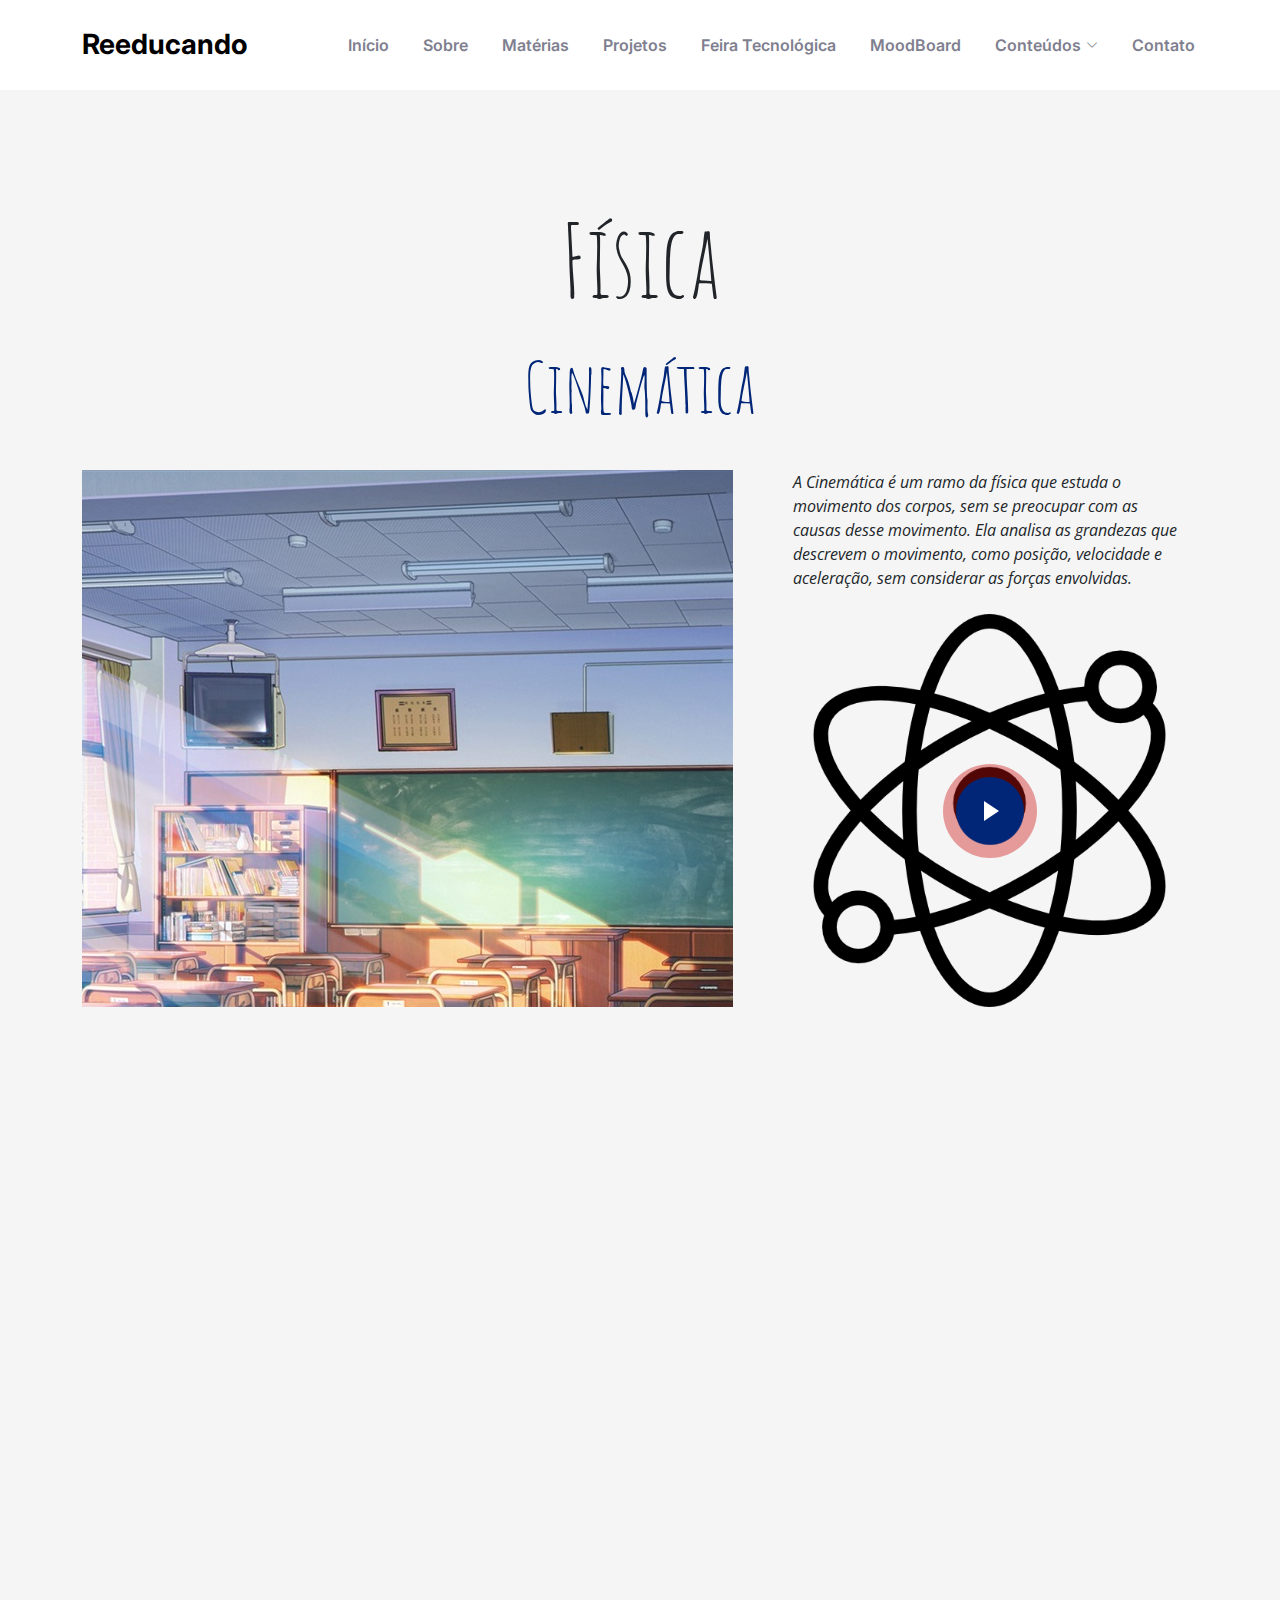
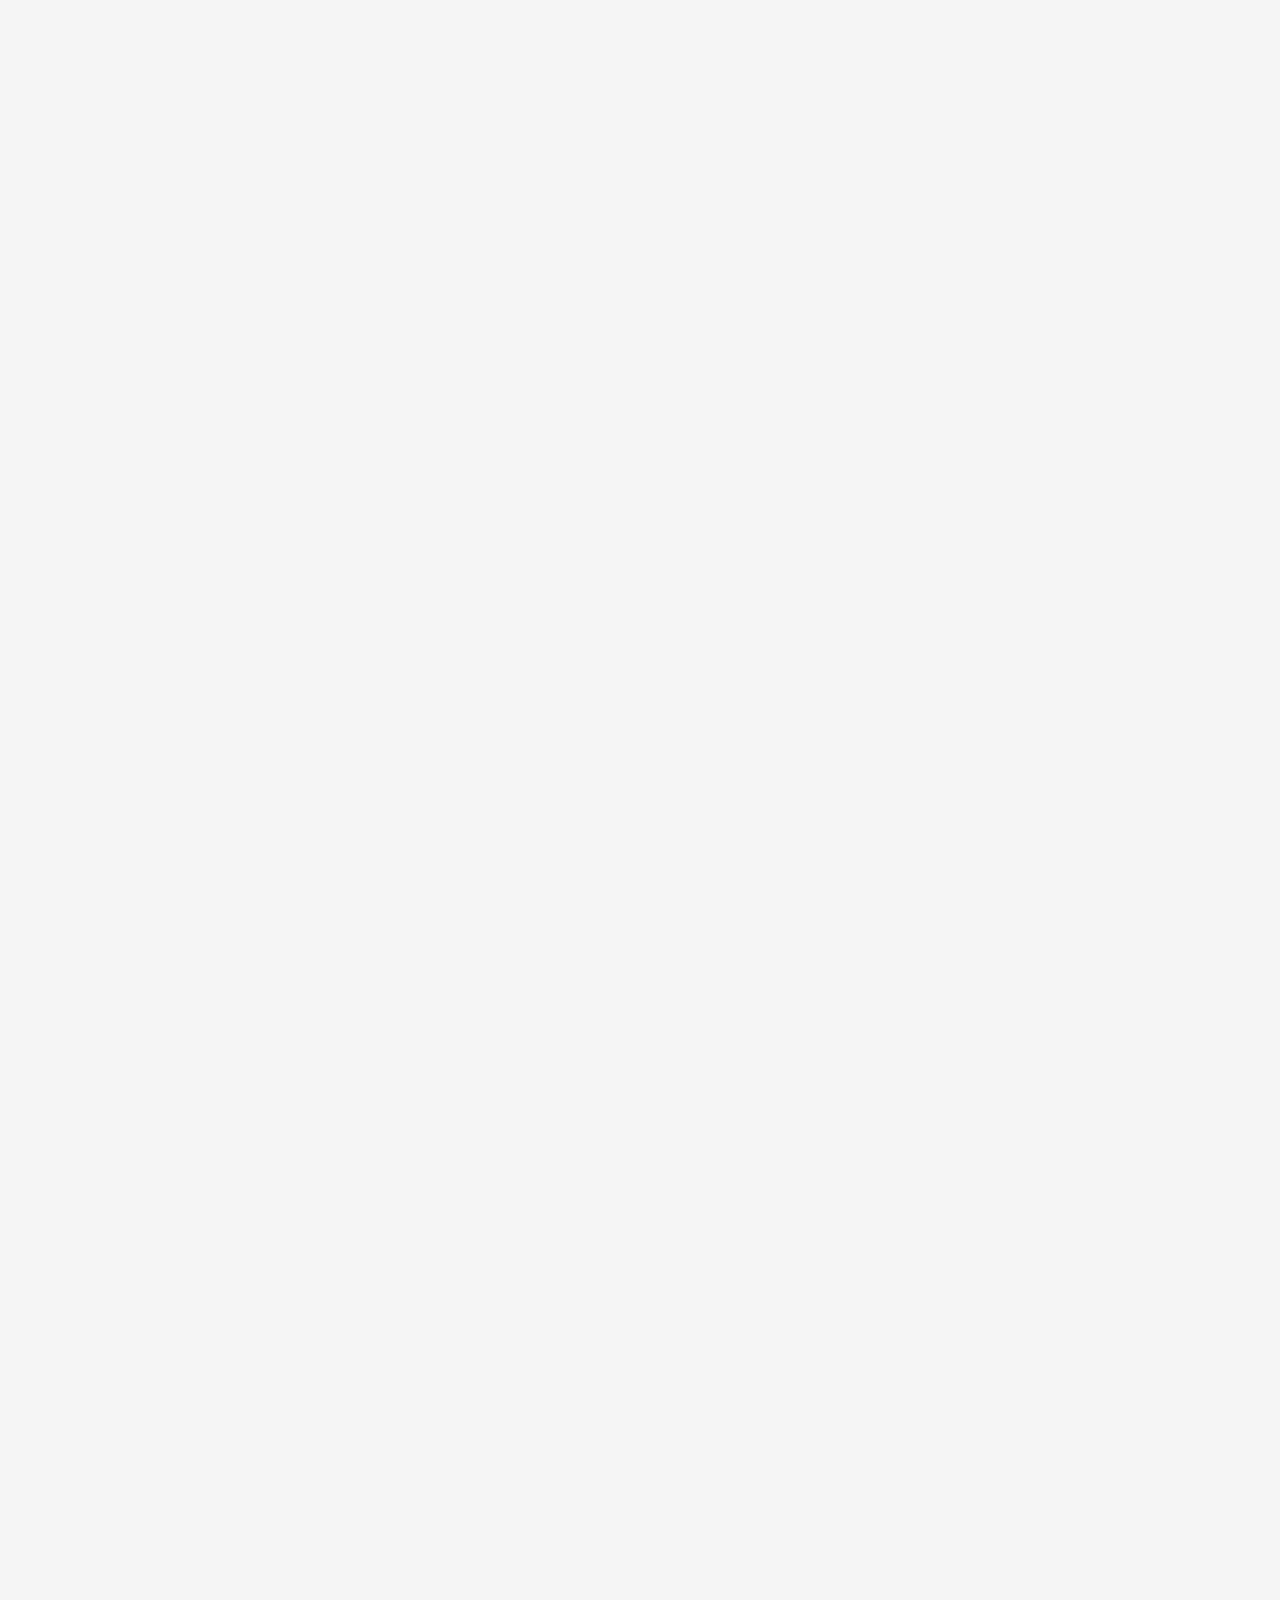
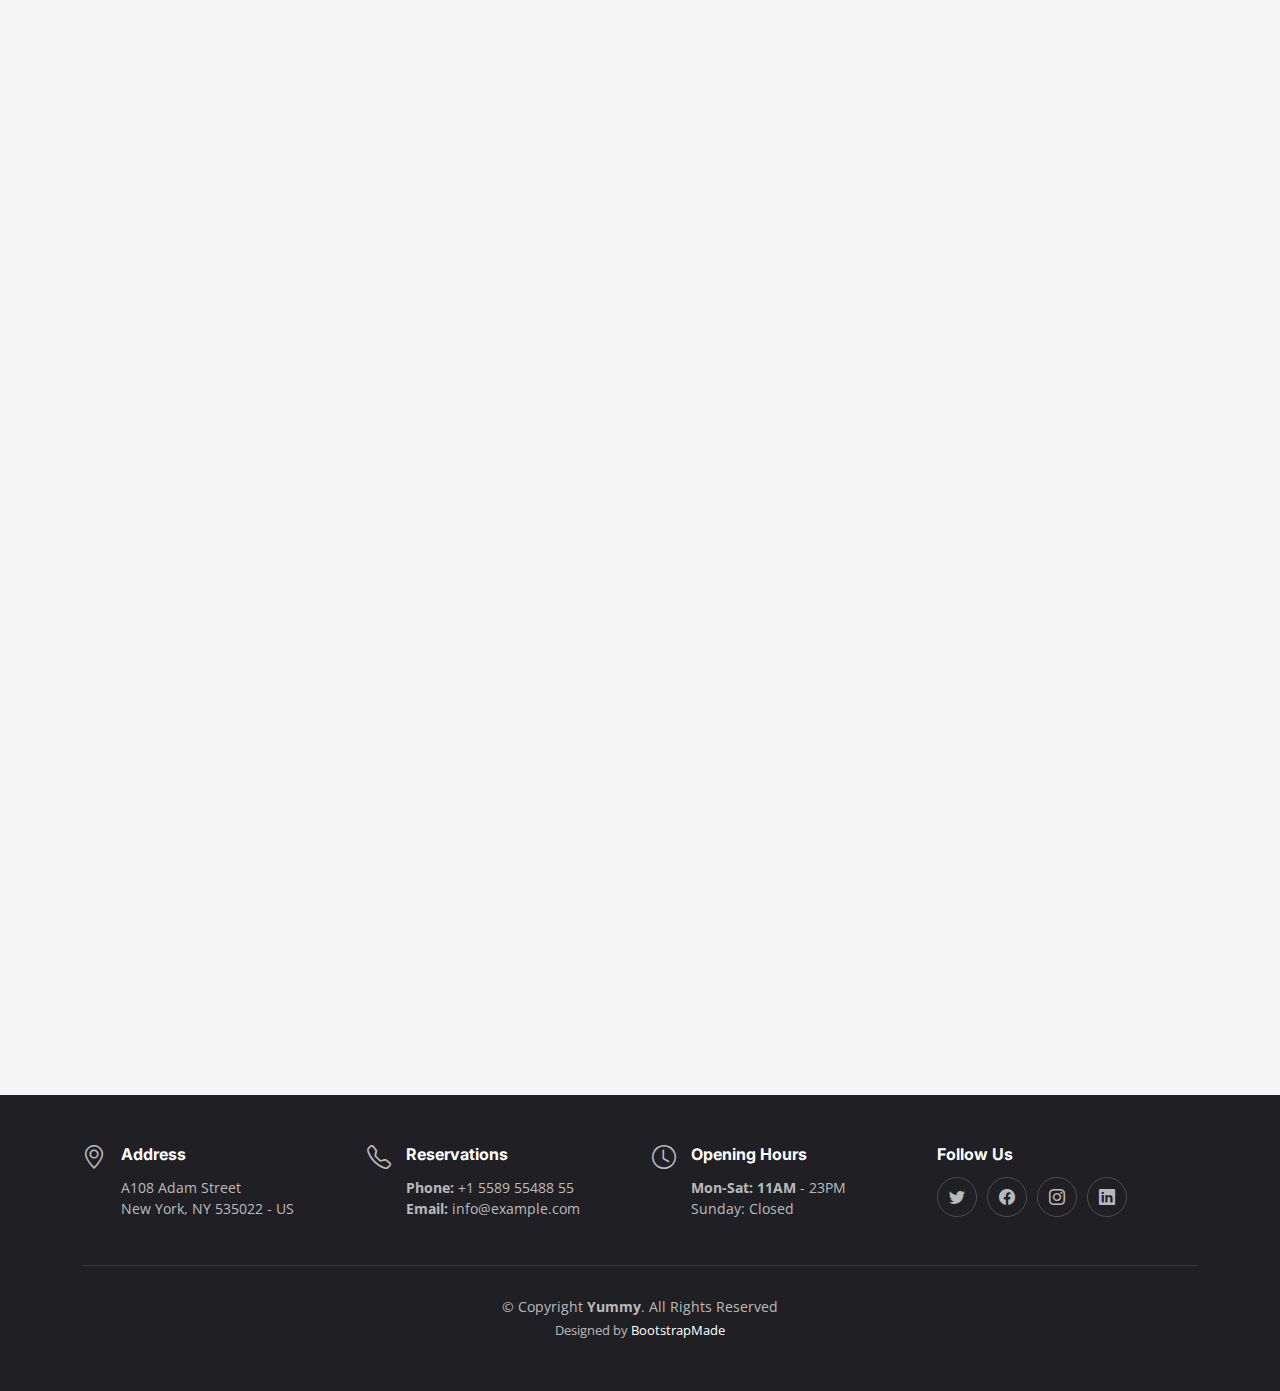
==== fisica.html @ a3c40eb8 "Add files via upload" ====
<!DOCTYPE html>
<html lang="pt-br">

<head>
  <meta charset="utf-8">
  <meta content="width=device-width, initial-scale=1.0" name="viewport">

  <title>Física</title>
  <meta content="" name="description">
  <meta content="" name="keywords">

  <!-- Favicons -->
  <link href="assets/img/favicon.png" rel="icon">
  <link href="assets/img/apple-touch-icon.png" rel="apple-touch-icon">

  <!-- Google Fonts -->
  <link rel="preconnect" href="https://fonts.googleapis.com">
  <link rel="preconnect" href="https://fonts.gstatic.com" crossorigin>
  <link href="https://fonts.google.com/specimen/Inter?query=inter" rel="stylesheet">
  <link href="https://fonts.googleapis.com/css2?family=Open+Sans:ital,wght@0,300;0,400;0,500;0,600;0,700;1,300;1,400;1,600;1,700&family=Amatic+SC:ital,wght@0,300;0,400;0,500;0,600;0,700;1,300;1,400;1,500;1,600;1,700&family=Inter:ital,wght@0,300;0,400;0,500;0,600;0,700;1,300;1,400;1,500;1,600;1,700&display=swap" rel="stylesheet">

  <!-- Vendor CSS Files -->
  <link href="assets/vendor/bootstrap/css/bootstrap.min.css" rel="stylesheet">
  <link href="assets/vendor/bootstrap-icons/bootstrap-icons.css" rel="stylesheet">
  <link href="assets/vendor/aos/aos.css" rel="stylesheet">
  <link href="assets/vendor/glightbox/css/glightbox.min.css" rel="stylesheet">
  <link href="assets/vendor/swiper/swiper-bundle.min.css" rel="stylesheet">

  <!-- Template Main CSS File -->
  <link href="assets/css/main.css" rel="stylesheet">

  <!-- =======================================================
  * Template Name: Yummy
  * Updated: Sep 18 2023 with Bootstrap v5.3.2
  * Template URL: https://bootstrapmade.com/yummy-bootstrap-restaurant-website-template/
  * Author: BootstrapMade.com
  * License: https://bootstrapmade.com/license/
  ======================================================== -->
</head>

<body>

  <!-- ======= Header ======= -->
  <header id="header" class="header fixed-top d-flex align-items-center">
    <div class="container d-flex align-items-center justify-content-between">

      <a href="index.html" class="logo d-flex align-items-center me-auto me-lg-0">
        <!-- Uncomment the line below if you also wish to use an image logo -->
        <!-- <img src="assets/img/logo.png" alt=""> -->
        <h1>Reeducando</h1>
      </a>

      <nav id="navbar" class="navbar">
        <ul>
          <li><a href="index.html">Início</a></li>
          <li><a href="index.html">Sobre</a></li>
          <li><a href="index.html">Matérias</a></li>
          <li><a href="index.html">Projetos</a></li>
          <li><a href="index.html">Feira Tecnológica</a></li>
          <li><a href="index.html">MoodBoard</a></li>
          <li class="dropdown"><a href="#"><span>Conteúdos</span> <i class="bi bi-chevron-down dropdown-indicator"></i></a>
            <ul>
              <li class="dropdown"><a href="#"><span>Humanas</span> <i class="bi bi-chevron-down dropdown-indicator"></i></a>
                <ul>
                  <li><a href="#">Língua Portuguesa</a></li>
                  <li><a href="#">História</a></li>
                  <li><a href="#">Geografia</a></li>
                  <li><a href="#">Biologia</a></li>
                </ul>
              </li>
              <li class="dropdown"><a href="#"><span>Exatas</span> <i class="bi bi-chevron-down dropdown-indicator"></i></a>
                <ul>
                  <li><a href="matematica.html">Matemática</a></li>
                  <li><a href="fisica.html">Física</a></li>
                  <li><a href="quimica.html">Química</a></li>
                </ul>
              </li>
            </ul>
          </li>
          <li><a href="#contact">Contato</a></li>
        </ul>
      </nav><!-- .navbar -->

    </div>
  </header><!-- End Header -->

  <main id="main">

    <!-- ======= Breadcrumbs ======= -->
    <div class="breadcrumbs">
      <div class="container">

            <section id="about" class="about">
              <div class="container" data-aos="fade-up">
                <p class="texto">Física</p>
                  <p class="textoh2">Cinemática</p>
                <div class="section-header">

                </div>
        
                <div class="row gy-4">
                  <div class="col-lg-7 position-relative about-img" style="background-image: url(assets/img/about.jpg) ;" data-aos="fade-up" data-aos-delay="150">
                  </div>
                  <div class="col-lg-5 d-flex align-items-end" data-aos="fade-up" data-aos-delay="300">
                    <div class="content ps-0 ps-lg-5">
                      <p class="fst-italic">
                        A Cinemática é um ramo da física que estuda o movimento dos corpos, sem se preocupar com as causas desse movimento. Ela analisa as grandezas que descrevem o movimento, como posição, velocidade e aceleração, sem considerar as forças envolvidas.                      </p>
        
                      <div class="position-relative mt-4">
                        <img src="assets/img/icon/fisica.png" class="img-fluid" alt="">
                        <a href="https://www.youtube.com/watch?v=vAgN3U36obA" class="glightbox play-btn"></a>
                      </div>
                    </div>
                  </div>
                </div>
        
              </div>
            </section>

            <section id="about" class="about">
              <div class="container" data-aos="fade-up">
                <p class="textoh2">Dinâmica</p>
                <br>
                <div class="row gy-4">
                  <div class="col-lg-7 position-relative about-img" style="background-image: url(assets/img/about.jpg) ;" data-aos="fade-up" data-aos-delay="150">
                  </div>
                  <div class="col-lg-5 d-flex align-items-end" data-aos="fade-up" data-aos-delay="300">
                    <div class="content ps-0 ps-lg-5">
                      <p class="fst-italic">
                        A Dinâmica é um ramo da física que estuda as leis do movimento e as causas desse movimento, relacionando-as com as forças envolvidas. Em outras palavras, enquanto a Cinemática se preocupa em descrever o movimento sem considerar suas causas, a Dinâmica investiga as forças que causam ou alteram o movimento de objetos.                      </p>
        
                      <div class="position-relative mt-4">
                        <img src="assets/img/icon/fisica.png" class="img-fluid" alt="">
                        <a href="https://www.youtube.com/watch?v=WFsZxMpQ654&t=1291s" class="glightbox play-btn"></a>
                      </div>
                    </div>
                  </div>
                </div>
        
              </div>
            </section>

            <section id="about" class="about">
              <div class="container" data-aos="fade-up">
                <p class="textoh2">Termodinâmica</p>
                <div class="section-header">

                </div>
        
                <div class="row gy-4">
                  <div class="col-lg-7 position-relative about-img" style="background-image: url(assets/img/about.jpg) ;" data-aos="fade-up" data-aos-delay="150">

                  </div>
                  <div class="col-lg-5 d-flex align-items-end" data-aos="fade-up" data-aos-delay="300">
                    <div class="content ps-0 ps-lg-5">
                      <p class="fst-italic">

                        A Termodinâmica é um ramo da física que estuda as relações entre diferentes formas de energia, como calor e trabalho, e as propriedades dos sistemas que sofrem processos termodinâmicos. Ela lida com fenômenos relacionados à temperatura, pressão, volume e energia térmica, buscando compreender como essas variáveis se relacionam e influenciam o comportamento dos sistemas.                      </p>
        
                      <div class="position-relative mt-4">
                        <img src="assets/img/icon/fisica.png" class="img-fluid" alt="">
                        <a href="https://www.youtube.com/watch?v=GYxXCr6HXcw" class="glightbox play-btn"></a>
                      </div>
                    </div>
                  </div>
                </div>
        
              </div>
            </section>

            <section id="about" class="about">
              <div class="container" data-aos="fade-up">
                <p class="textoh2">Eletricidade</p>
                <div class="section-header">
                </div>
        
                <div class="row gy-4">
                  <div class="col-lg-7 position-relative about-img" style="background-image: url(assets/img/about.jpg) ;" data-aos="fade-up" data-aos-delay="150">
                  </div>
                  <div class="col-lg-5 d-flex align-items-end" data-aos="fade-up" data-aos-delay="300">
                    <div class="content ps-0 ps-lg-5">
                      <p class="fst-italic">
                        A eletricidade na física refere-se à forma de energia resultante da existência de cargas elétricas (elétrons e prótons), seja em repouso ou em movimento. Ela é uma das formas mais fundamentais de energia e desempenha um papel crucial em diversos fenômenos naturais e aplicações práticas.                      </p>
        
                      <div class="position-relative mt-4">
                        <img src="assets/img/icon/fisica.png" class="img-fluid" alt="">
                        <a href="https://www.youtube.com/watch?v=BMrIHgI0PlU" class="glightbox play-btn"></a>
                      </div>
                    </div>
                  </div>
                </div>
        
              </div>
            </section>
            
            <section id="about" class="about">
              <div class="container" data-aos="fade-up">
        
                <div class="section-header">
                  <p class="textop">Teste seu conhecimento</p>
                  <br>
                  <h2>Com base no que você aprendeu até agora, teste o que vc entendeu!</h2>
                  
                  <br>
                  <a href="https://www.gucci.com/" target="_blank">
                    <button>Clique para Ir para a Página Externa</button>
                  </a>
                </div>
                
        
                
        
              </div>
            </section>


    </div><!-- End Breadcrumbs -->


    <section class="sample-page">
      <div class="container" data-aos="fade-up">
        
        
      </div>
    </section>

  </main><!-- End #main -->

  <!-- ======= Footer ======= -->
  <footer id="footer" class="footer">

    <div class="container">
      <div class="row gy-3">
        <div class="col-lg-3 col-md-6 d-flex">
          <i class="bi bi-geo-alt icon"></i>
          <div>
            <h4>Address</h4>
            <p>
              A108 Adam Street <br>
              New York, NY 535022 - US<br>
            </p>
          </div>

        </div>

        <div class="col-lg-3 col-md-6 footer-links d-flex">
          <i class="bi bi-telephone icon"></i>
          <div>
            <h4>Reservations</h4>
            <p>
              <strong>Phone:</strong> +1 5589 55488 55<br>
              <strong>Email:</strong> info@example.com<br>
            </p>
          </div>
        </div>

        <div class="col-lg-3 col-md-6 footer-links d-flex">
          <i class="bi bi-clock icon"></i>
          <div>
            <h4>Opening Hours</h4>
            <p>
              <strong>Mon-Sat: 11AM</strong> - 23PM<br>
              Sunday: Closed
            </p>
          </div>
        </div>

        <div class="col-lg-3 col-md-6 footer-links">
          <h4>Follow Us</h4>
          <div class="social-links d-flex">
            <a href="#" class="twitter"><i class="bi bi-twitter"></i></a>
            <a href="#" class="facebook"><i class="bi bi-facebook"></i></a>
            <a href="#" class="instagram"><i class="bi bi-instagram"></i></a>
            <a href="#" class="linkedin"><i class="bi bi-linkedin"></i></a>
          </div>
        </div>

      </div>
    </div>

    <div class="container">
      <div class="copyright">
        &copy; Copyright <strong><span>Yummy</span></strong>. All Rights Reserved
      </div>
      <div class="credits">
        <!-- All the links in the footer should remain intact. -->
        <!-- You can delete the links only if you purchased the pro version. -->
        <!-- Licensing information: https://bootstrapmade.com/license/ -->
        <!-- Purchase the pro version with working PHP/AJAX contact form: https://bootstrapmade.com/yummy-bootstrap-restaurant-website-template/ -->
        Designed by <a href="https://bootstrapmade.com/">BootstrapMade</a>
      </div>
    </div>

  </footer><!-- End Footer -->
  <!-- End Footer -->

  <a href="#" class="scroll-top d-flex align-items-center justify-content-center"><i class="bi bi-arrow-up-short"></i></a>

  <div id="preloader"></div>

  <!-- Vendor JS Files -->
  <script src="assets/vendor/bootstrap/js/bootstrap.bundle.min.js"></script>
  <script src="assets/vendor/aos/aos.js"></script>
  <script src="assets/vendor/glightbox/js/glightbox.min.js"></script>
  <script src="assets/vendor/purecounter/purecounter_vanilla.js"></script>
  <script src="assets/vendor/swiper/swiper-bundle.min.js"></script>
  <script src="assets/vendor/php-email-form/validate.js"></script>

  <!-- Template Main JS File -->
  <script src="assets/js/main.js"></script>

</body>

</html>
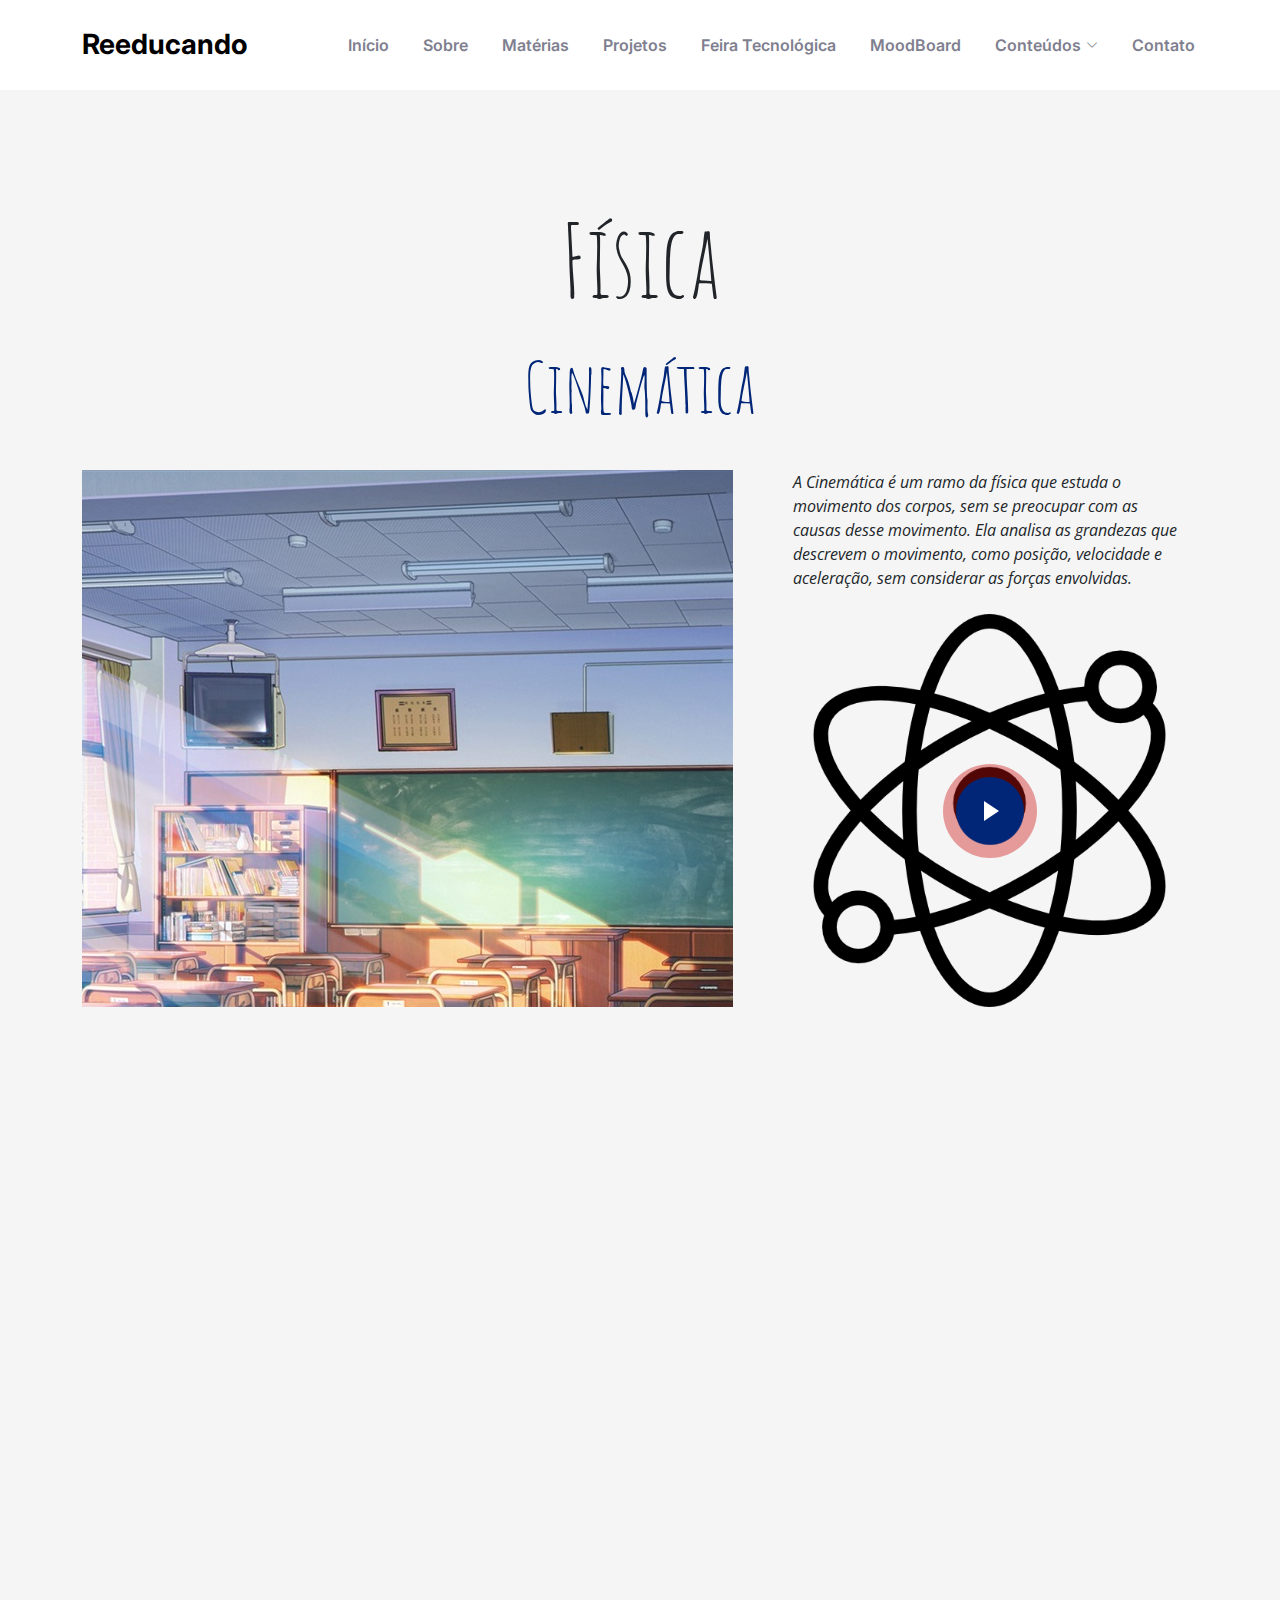
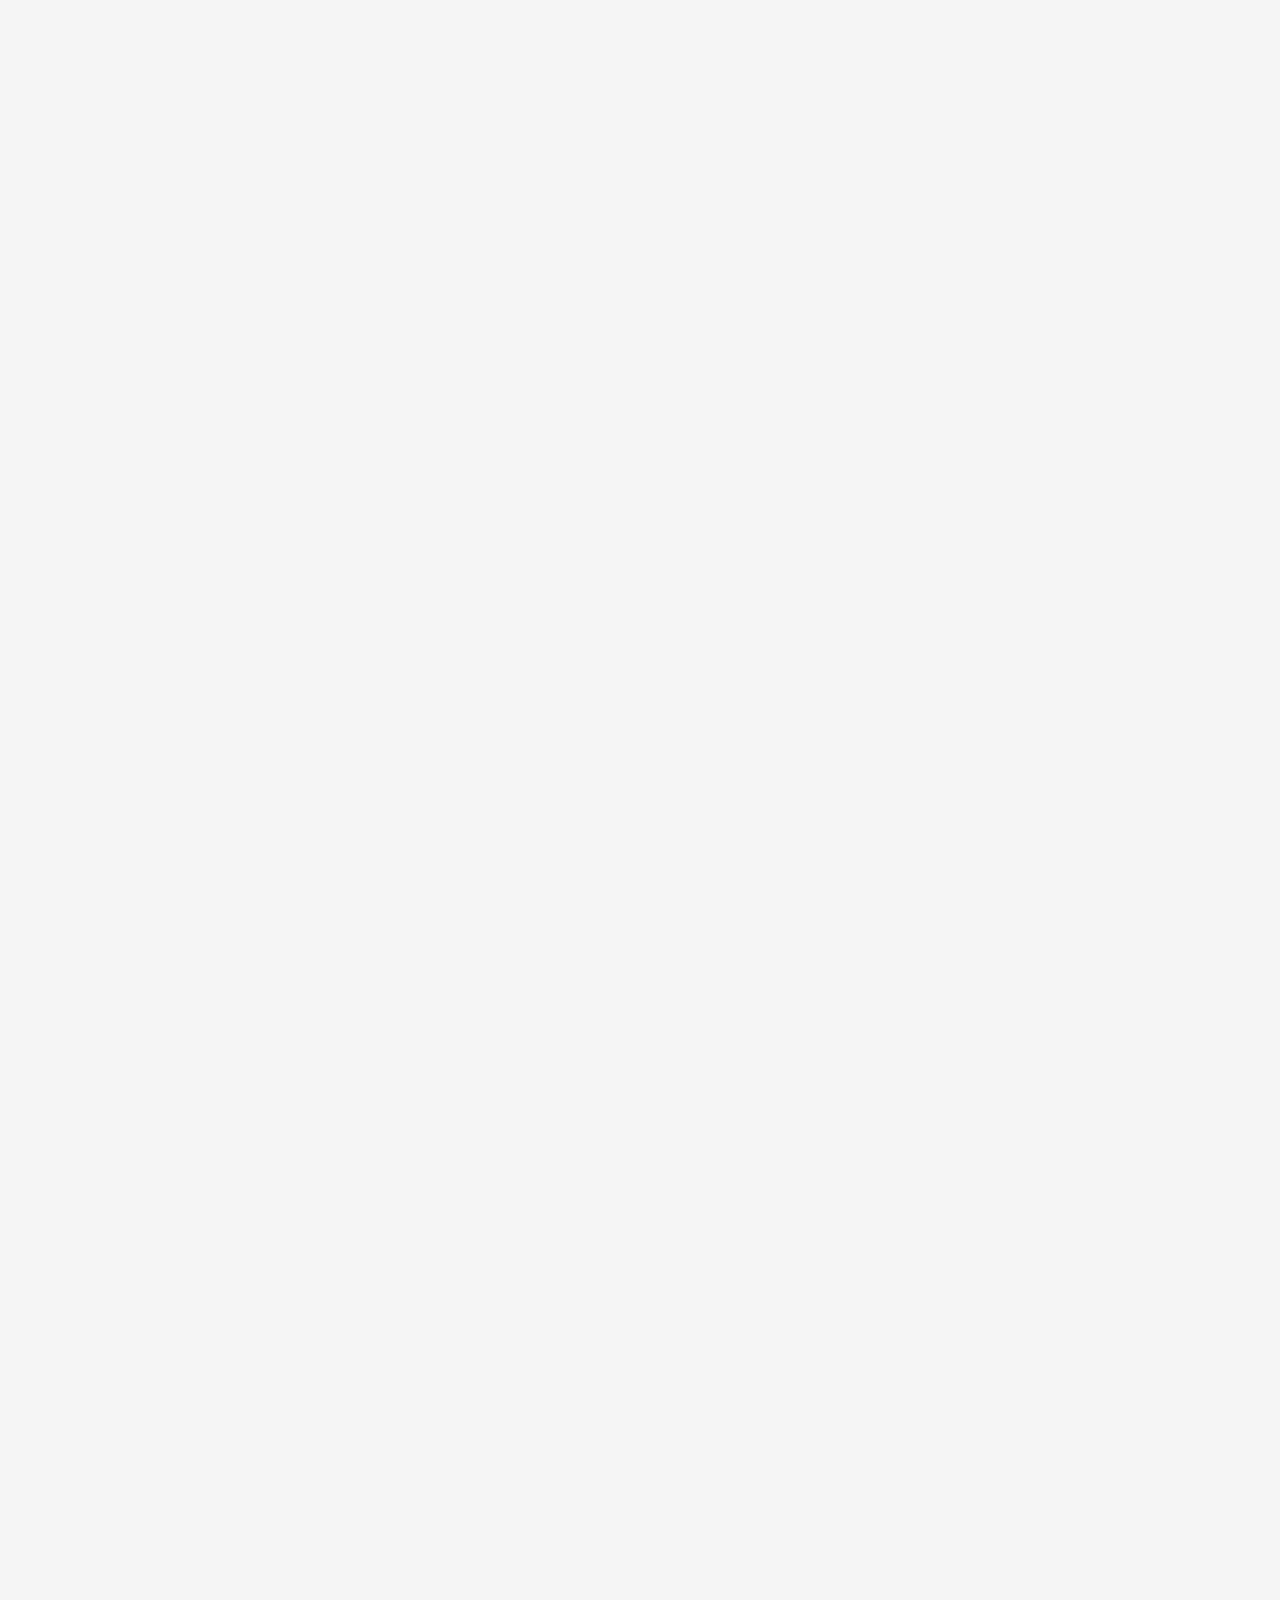
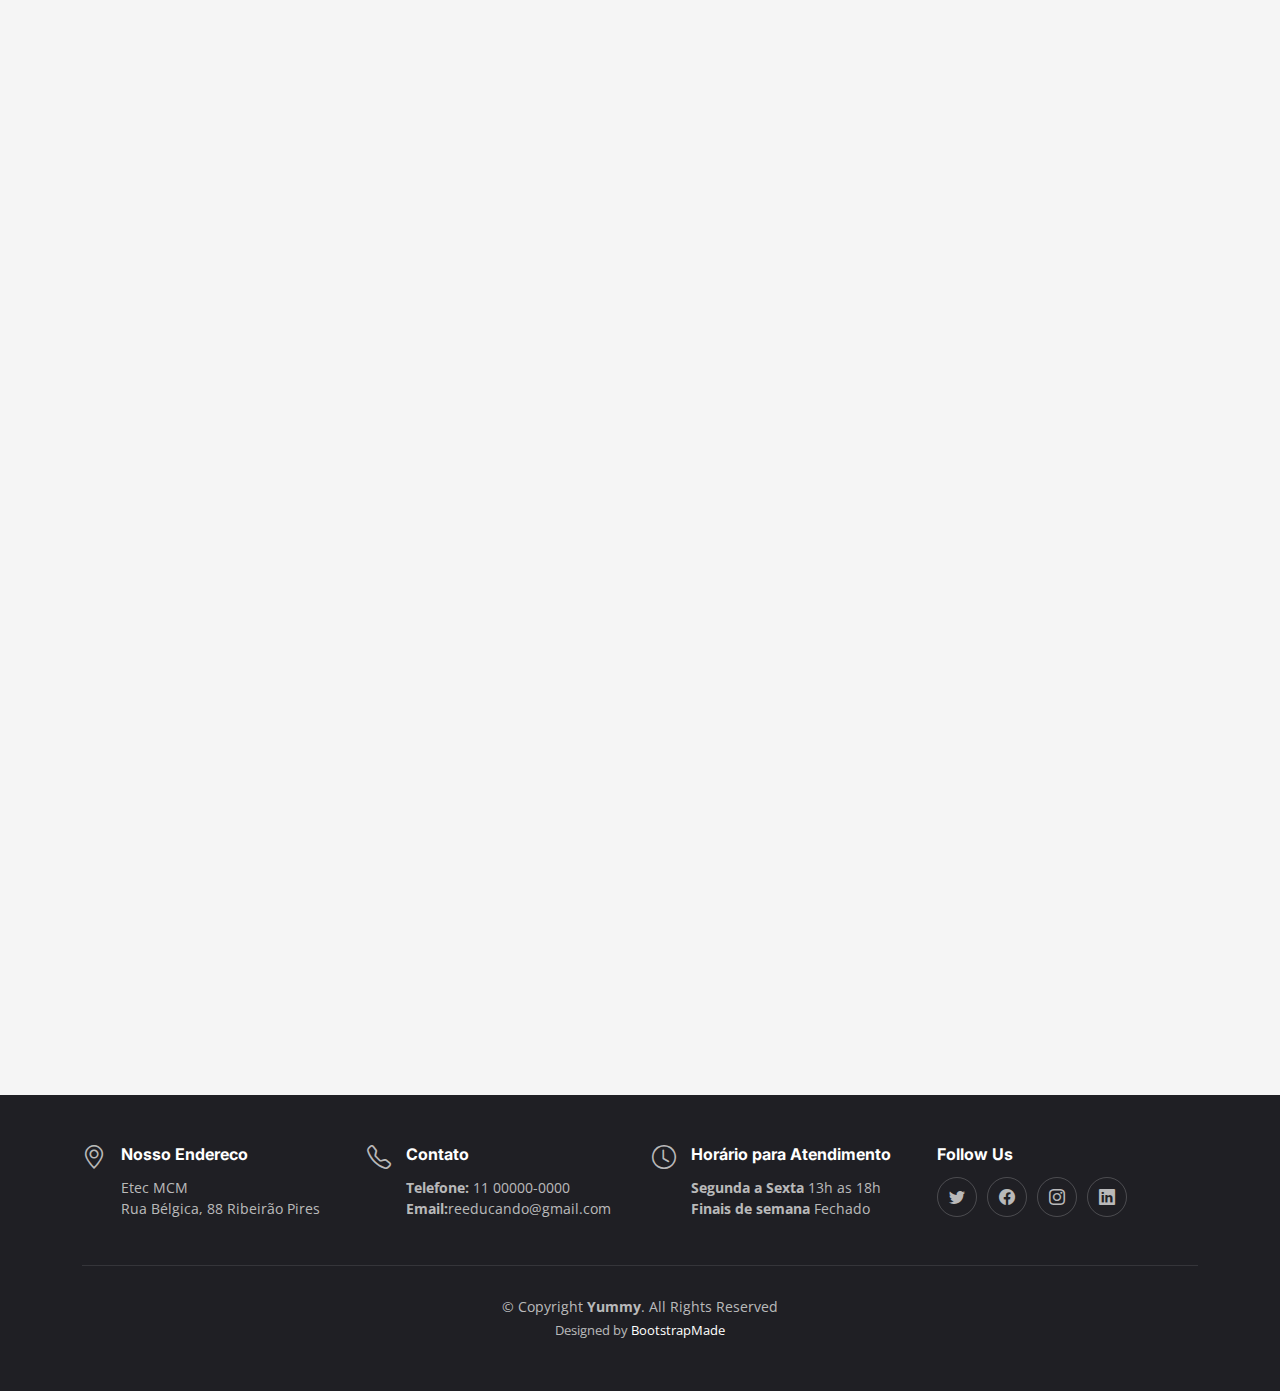
==== commit 8a7e59b3: "Add files via upload" ====
--- a/fisica.html
+++ b/fisica.html
@@ -62,10 +62,9 @@
             <ul>
               <li class="dropdown"><a href="#"><span>Humanas</span> <i class="bi bi-chevron-down dropdown-indicator"></i></a>
                 <ul>
-                  <li><a href="#">Língua Portuguesa</a></li>
-                  <li><a href="#">História</a></li>
-                  <li><a href="#">Geografia</a></li>
-                  <li><a href="#">Biologia</a></li>
+                  <li><a href="portugues.html">Língua Portuguesa</a></li>
+                  <li><a href="historia.html">História</a></li>
+                  <li><a href="geografia.html">Geografia</a></li>
                 </ul>
               </li>
               <li class="dropdown"><a href="#"><span>Exatas</span> <i class="bi bi-chevron-down dropdown-indicator"></i></a>
@@ -202,8 +201,8 @@
                   <h2>Com base no que você aprendeu até agora, teste o que vc entendeu!</h2>
                   
                   <br>
-                  <a href="https://www.gucci.com/" target="_blank">
-                    <button>Clique para Ir para a Página Externa</button>
+                  <a href="https://docs.google.com/forms/d/e/1FAIpQLScpBSsoCfokXYmqYn89RYls3ELyZ5_Xcg2yBoWltDZaPwym7w/viewform?usp=sf_link" target="_blank">
+                    <button>Clique aqui!</button>
                   </a>
                 </div>
                 
@@ -234,10 +233,11 @@
         <div class="col-lg-3 col-md-6 d-flex">
           <i class="bi bi-geo-alt icon"></i>
           <div>
-            <h4>Address</h4>
+            <h4>Nosso Endereco</h4>
             <p>
-              A108 Adam Street <br>
-              New York, NY 535022 - US<br>
+              Etec MCM 
+               <br>
+               Rua Bélgica, 88 Ribeirão Pires<br>
             </p>
           </div>
 
@@ -246,10 +246,10 @@
         <div class="col-lg-3 col-md-6 footer-links d-flex">
           <i class="bi bi-telephone icon"></i>
           <div>
-            <h4>Reservations</h4>
+            <h4>Contato</h4>
             <p>
-              <strong>Phone:</strong> +1 5589 55488 55<br>
-              <strong>Email:</strong> info@example.com<br>
+              <strong>Telefone:</strong> 11 00000-0000<br>
+              <strong>Email:</strong>reeducando@gmail.com<br>
             </p>
           </div>
         </div>
@@ -257,10 +257,10 @@
         <div class="col-lg-3 col-md-6 footer-links d-flex">
           <i class="bi bi-clock icon"></i>
           <div>
-            <h4>Opening Hours</h4>
+            <h4>Horário para Atendimento</h4>
             <p>
-              <strong>Mon-Sat: 11AM</strong> - 23PM<br>
-              Sunday: Closed
+              <strong>Segunda a Sexta</strong> 13h as 18h<br>
+              <strong>Finais de semana</strong> Fechado
             </p>
           </div>
         </div>
